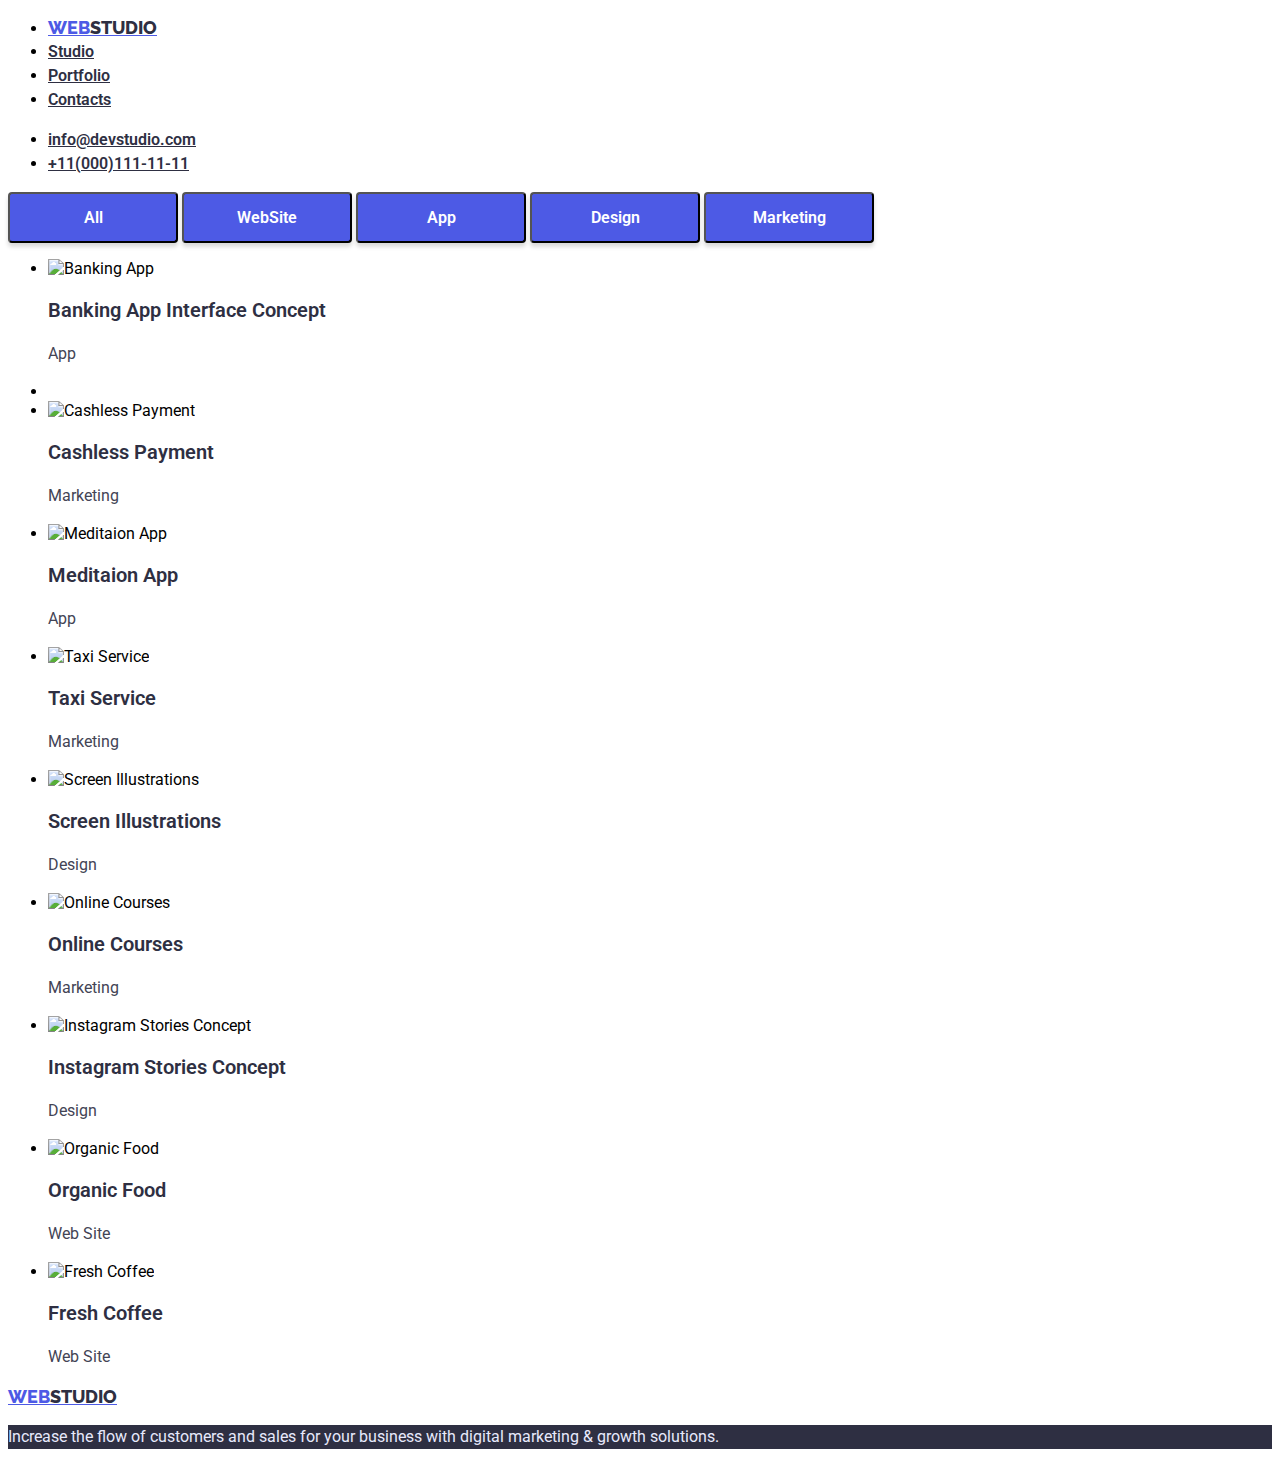
==== portfolio.html @ 72de0af4 "dz 2 update" ====
<!DOCTYPE html>
<html lang="en">
  <head>
    <meta charset="UTF-8" />
    <meta http-equiv="X-UA-Compatible" content="IE=edge" />
    <meta name="viewport" content="width=device-width, initial-scale=1.0" />
    <link rel="preconnect" href="https://fonts.googleapis.com" />
    <link rel="preconnect" href="https://fonts.gstatic.com" crossorigin />
    <link href="https://fonts.googleapis.com/css2?family=Raleway:wght@700&family=Roboto:wght@400;500;700;900&display=swap"
      rel="stylesheet" />
    <link rel="stylesheet" href="css/styles.css" />
    <title>Portfolio</title>
  </head>
  <body>
    <header>
      <nav>
        <ul>
          <li>
            <a href="" class="web">WEB<span class="studio">STUDIO</span></a>
          </li>
          <li>
            <a href="index.html" class="link-menu">Studio</a>
          </li>
          <li>
            <a href="portfolio.html" class="link-menu">Portfolio</a>
          </li>
          <li><a href="" class="link-menu">Contacts</a></li>
        </ul>
      </nav>
      <ul>
        <li>
          <a href="mail:info@devstudio.com" class="link-menu"
            >info@devstudio.com</a>
        </li>
        <li>
          <a href="tel:+11(000)111-11-11" class="link-menu"
            >+11(000)111-11-11</a>
        </li>
      </ul>
    </header>
    <main>
      <section>
        <button type="button" class="button">All</button>
        <button type="button" class="button">WebSite</button>
        <button type="button" class="button">App</button>
        <button type="button" class="button">Design</button>
        <button type="button" class="button">Marketing</button>
      </section>

      <section>
        <ul>
          <li>
            <img
              src="images/bankingapp.jpg"
              alt="Banking App"
              width="360"
              height="300" />
            <h3 class="feature">Banking App Interface Concept</h3>
            <p class="project-card">App</p>
          </li>
          <li></li>
          <li>
            <img
              src="images/cashlesspayment.jpg"
              alt="Cashless Payment"
              width="360"
              height="300" />
            <h3 class="feature">Cashless Payment</h3>
            <p class="project-card">Marketing</p>
          </li>
          <li>
            <img
              src="images/meditaionapp.jpg"
              alt="Meditaion App"
              width="360"
              height="300" />
            <h3 class="feature">Meditaion App</h3>
            <p class="project-card">App</p>
          </li>
          <li>
            <img
              src="images/taxiservice.jpg"
              alt="Taxi Service"
              width="360"
              height="300" />
            <h3 class="feature">Taxi Service</h3>
            <p class="project-card">Marketing</p>
          </li>
          <li>
            <img
              src="images/screenillustrations.jpg"
              alt="Screen Illustrations"
              width="360"
              height="300" />
            <h3 class="feature">Screen Illustrations</h3>
            <p class="project-card">Design</p>
          </li>
          <li>
            <img
              src="images/onlinecourses.jpg"
              alt="Online Courses"
              width="360"
              height="300" />
            <h3 class="feature">Online Courses</h3>
            <p class="project-card">Marketing</p>
          </li>
          <li>
            <img
              src="images/instagramStories.jpg"
              alt="Instagram Stories Concept"
              width="360"
              height="300" />
            <h3 class="feature">Instagram Stories Concept</h3>
            <p class="project-card">Design</p>
          </li>
          <li>
            <img
              src="images/organicfood.jpg"
              alt="Organic Food"
              width="360"
              height="300" />
            <h3 class="feature">Organic Food</h3>
            <p class="project-card">Web Site</p>
          </li>
          <li>
            <img
              src="images/freshcoffee.jpg"
              alt="Fresh Coffee"
              width="360"
              height="300" />
            <h3 class="feature">Fresh Coffee</h3>
            <p class="project-card">Web Site</p>
          </li>
        </ul>
      </section>
    </main>
    <footer>
      <a href="" class="web">WEB<span class="studio">STUDIO</span></a>
      <p class="footer-text">
        Increase the flow of customers and sales for your business with digital
        marketing & growth solutions.
      </p>
    </footer>
  </body>
</html>
---- css/styles.css ----
body {
  font-family: "Roboto", sans-serif;
}

.web {
  font-family: "Raleway";
  font-style: normal;
  font-weight: 800;
  font-size: 18px;
  line-height: 24px;
  color: #4d5ae5;
}

.studio {
  font-family: "Raleway";
  font-style: normal;
  font-weight: 800;
  font-size: 18px;
  line-height: 24px;
  color: #2e2f42;
}

.link-menu {
  font-family: "Roboto";
  font-style: normal;
  font-weight: 600;
  font-size: 16px;
  line-height: 24px;
  color: #2e2f42;
}

.hero {
  background: #2e2f42;
}

.solutions {
  font-family: "Roboto";
  font-style: normal;
  font-weight: 600;
  font-size: 56px;
  line-height: 60px;
  color: #ffffff;
}

.button-text {
  font-family: "Roboto";
  font-style: normal;
  font-weight: 600;
  font-size: 16px;
  line-height: 19px;
  color: #ffffff;
}

.button {
  width: 170px;
  height: 51px;
  background: #4d5ae5;
  box-shadow: 0px 4px 4px rgba(0, 0, 0, 0.15);
  border-radius: 4px;
  cursor: pointer;
  font-family: "Roboto";
  font-style: normal;
  font-weight: 600;
  font-size: 16px;
  line-height: 19px;
  color: #ffffff;
}

button:hover {
  background: #404bbf;
}

a:hover {
  color: #4d5ae5;
}

a:focus {
  color: #4d5ae5;
}
.background-team {
  background: #f4f4fd;
}

.feature {
  font-family: "Roboto";
  font-style: normal;
  font-weight: 600;
  font-size: 20px;
  line-height: 24px;
  color: #2e2f42;
}

.feature-text {
  font-family: "Roboto";
  font-style: normal;
  font-weight: 400;
  font-size: 16px;
  line-height: 24px;
  color: #434455;
}

.title {
  font-family: "Roboto";
  font-style: normal;
  font-weight: 600;
  font-size: 36px;
  line-height: 40px;
  color: #2e2f42;
}

.team {
  font-family: "Roboto";
  font-style: normal;
  font-weight: 400;
  font-size: 16px;
  line-height: 24px;
  color: #434455;
}

.project-card {
  font-family: "Roboto";
  font-style: normal;
  font-weight: 400;
  font-size: 16px;
  line-height: 24px;
  color: #434455;
}

.footer-text {
  font-family: "Roboto";
  font-style: normal;
  font-weight: 400;
  font-size: 16px;
  line-height: 24px;
  color: #e7e9fc;
  background: #2e2f42;
}
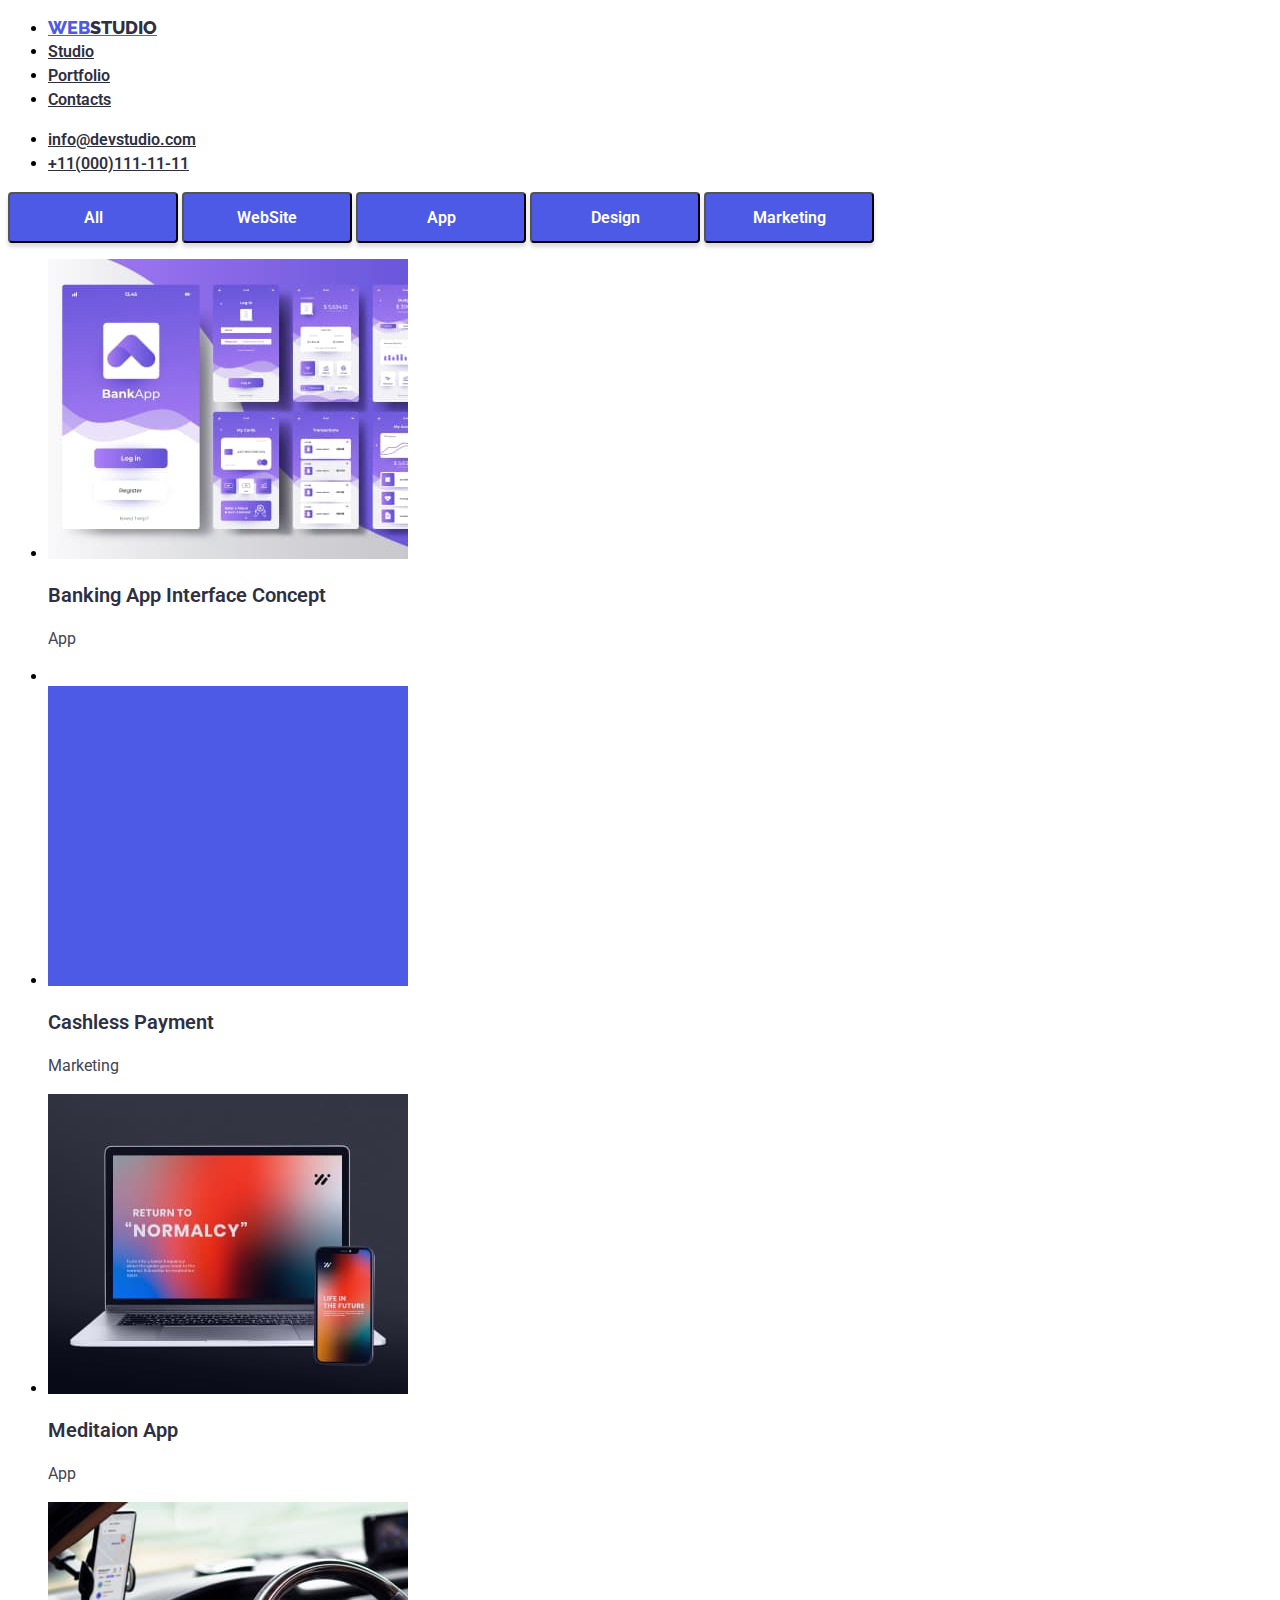
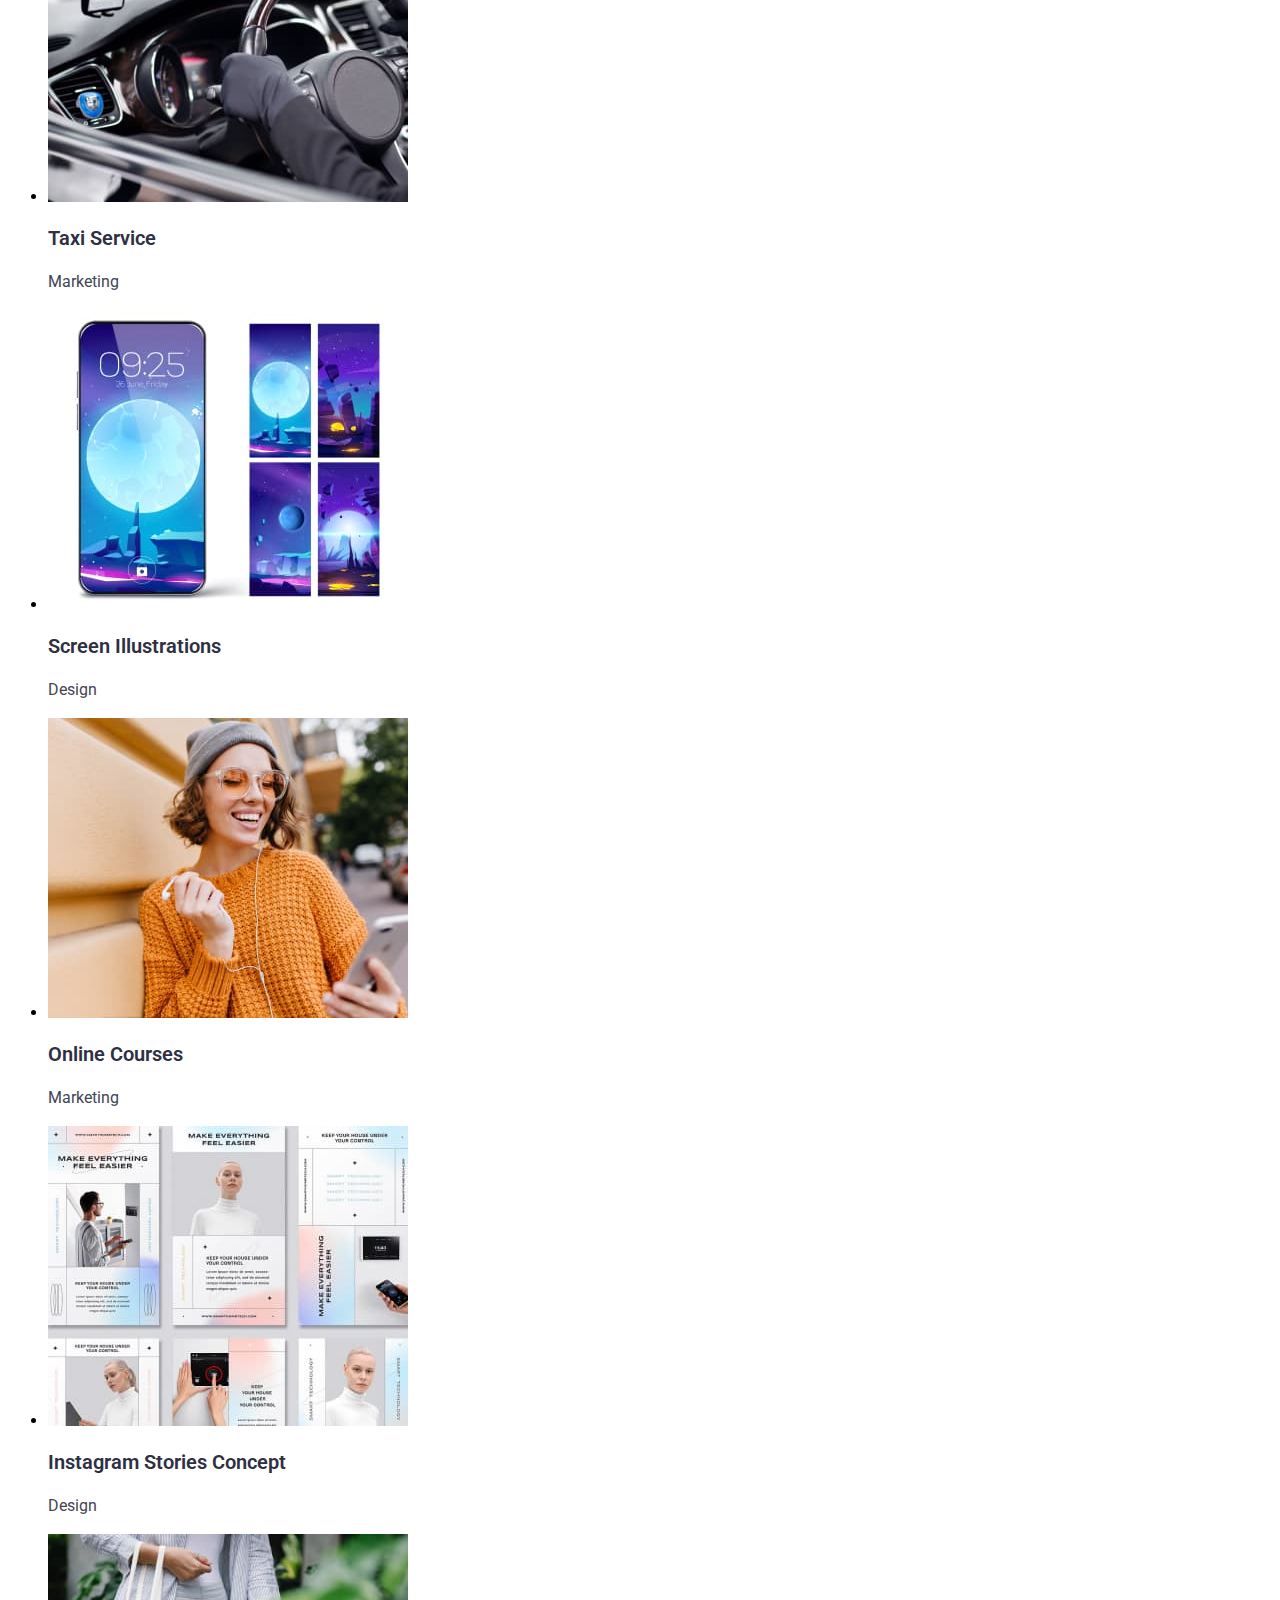
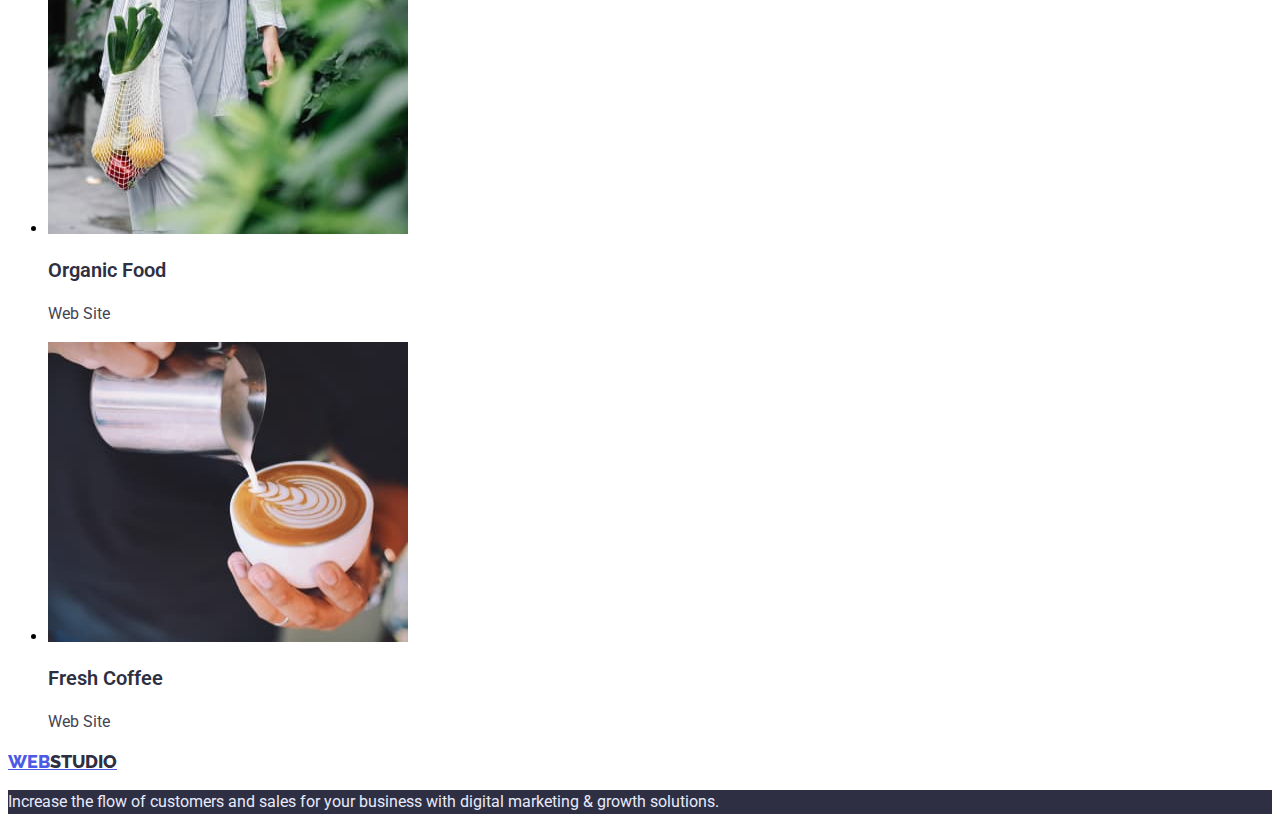
==== commit 35a2abff: "update html files" ====
--- a/portfolio.html
+++ b/portfolio.html
@@ -19,10 +19,10 @@
             <a href="" class="web">WEB<span class="studio">STUDIO</span></a>
           </li>
           <li>
-            <a href="index.html" class="link-menu">Studio</a>
+            <a href="./goit-markup-hw-02/index.html" class="link-menu">Studio</a>
           </li>
           <li>
-            <a href="portfolio.html" class="link-menu">Portfolio</a>
+            <a href="./goit-markup-hw-02/portfolio.html" class="link-menu">Portfolio</a>
           </li>
           <li><a href="" class="link-menu">Contacts</a></li>
         </ul>
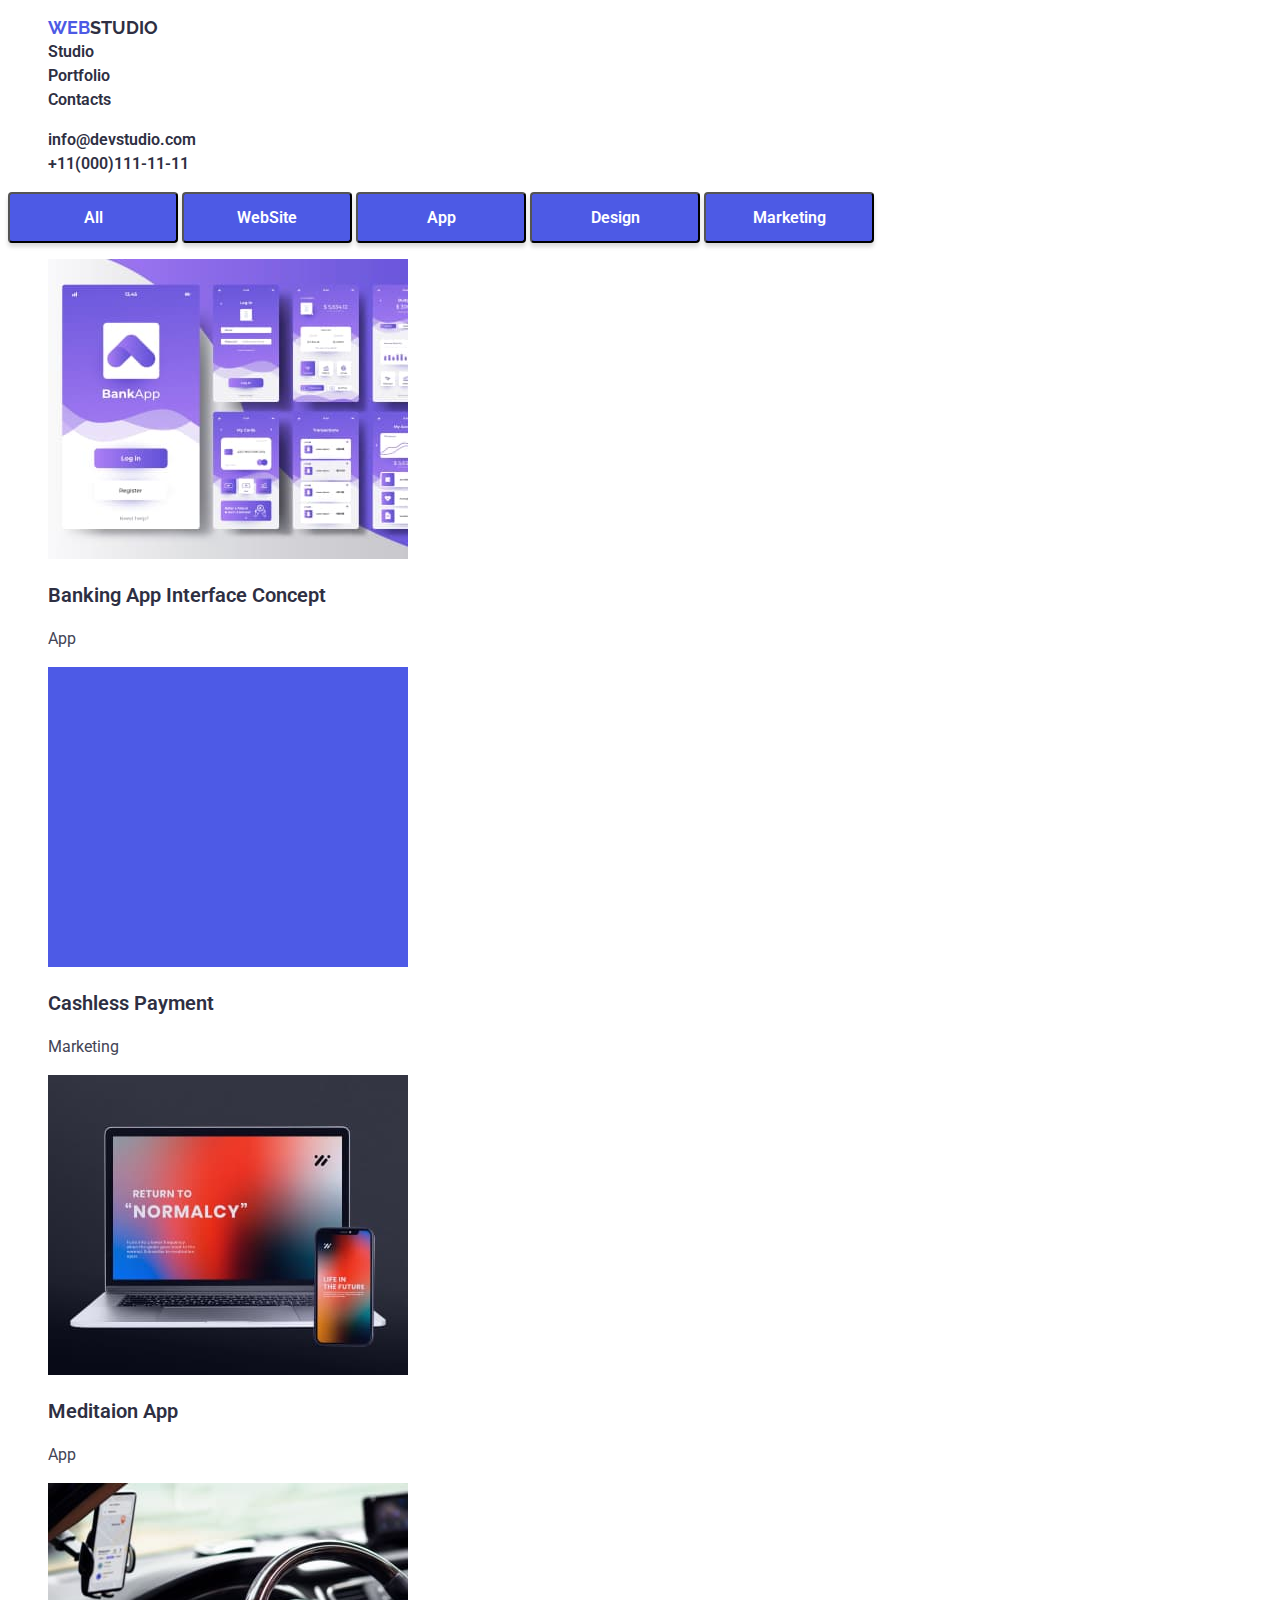
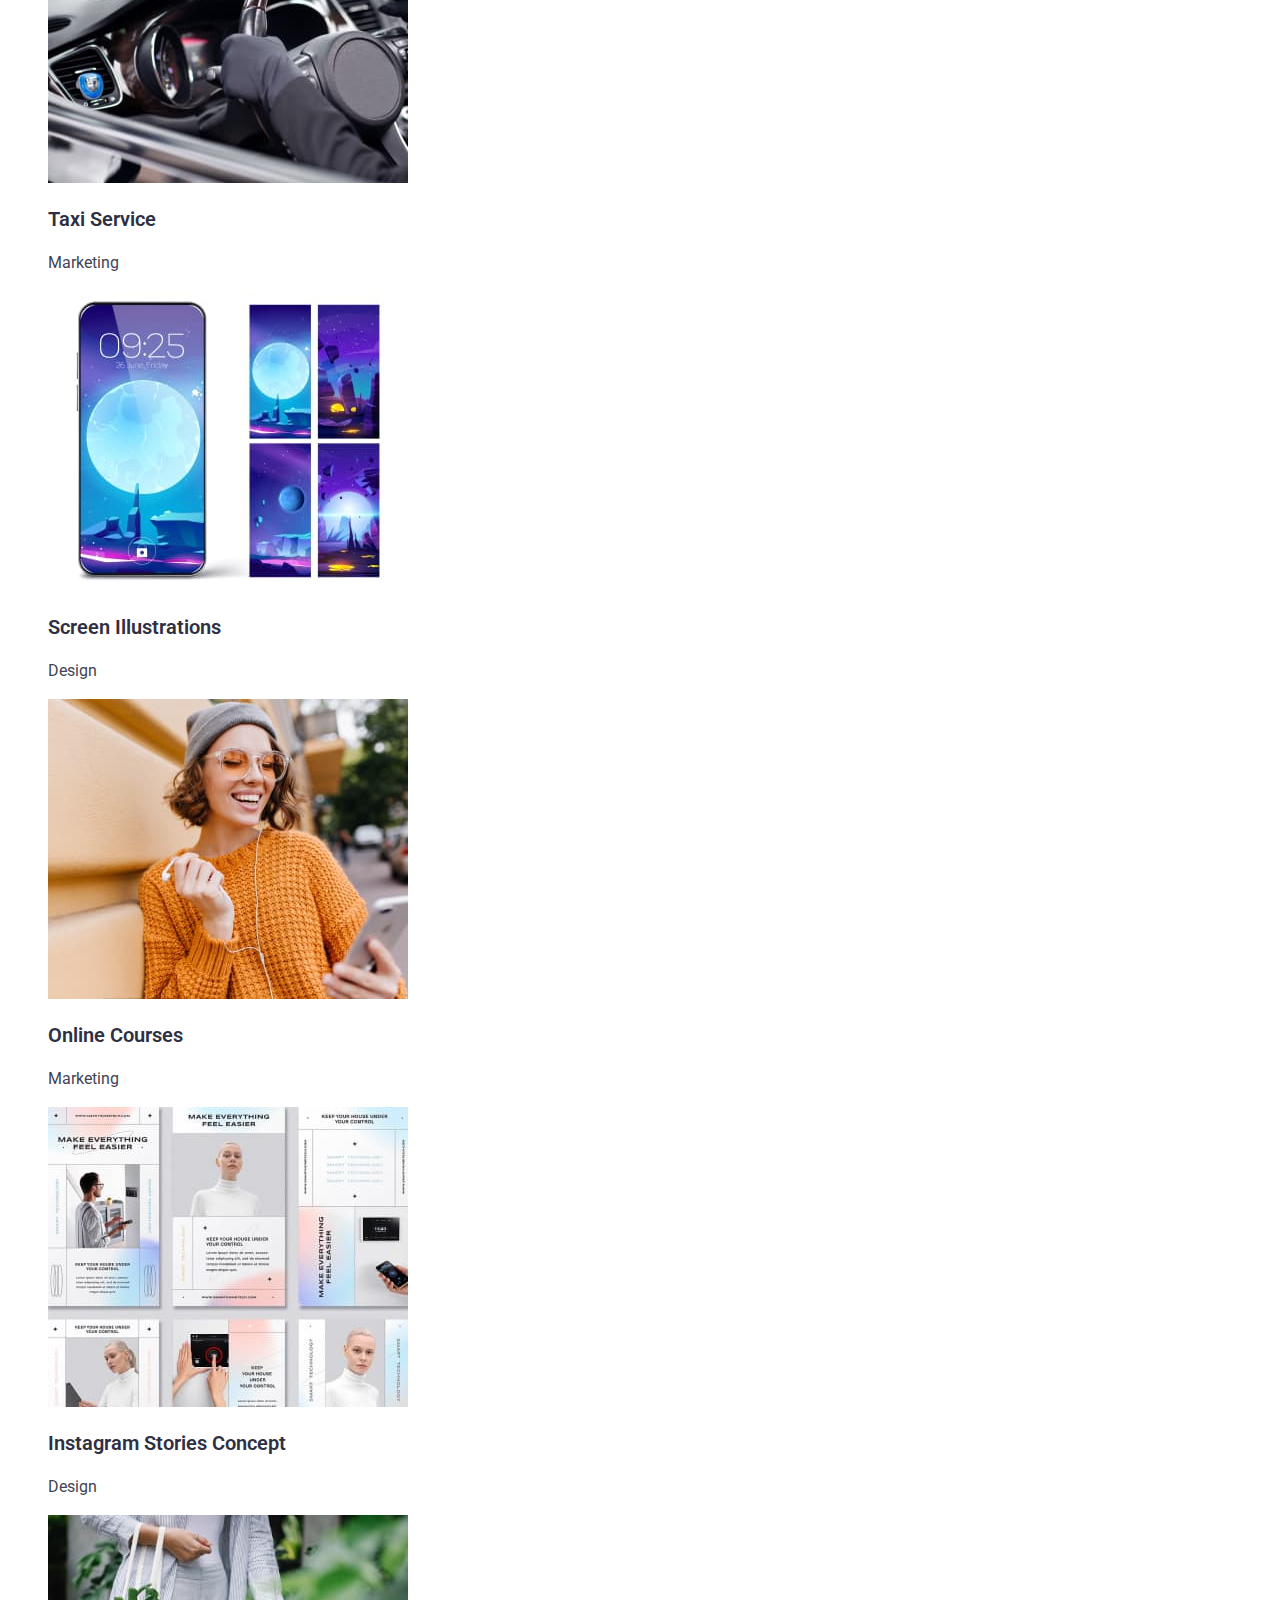
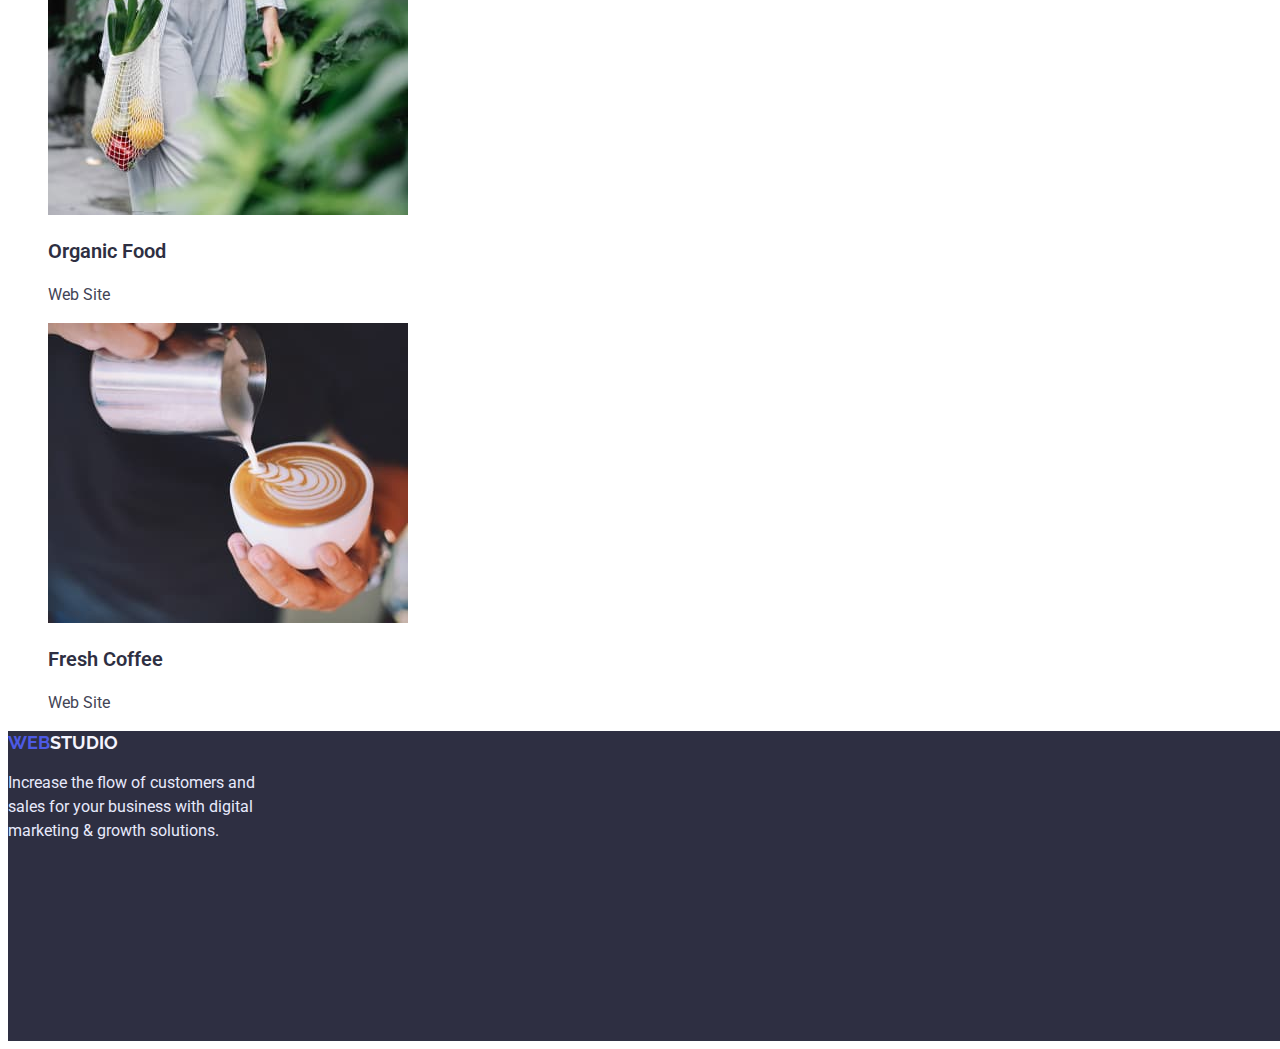
==== commit 21a2f044: "update dz2" ====
--- a/portfolio.html
+++ b/portfolio.html
@@ -19,10 +19,10 @@
             <a href="" class="web">WEB<span class="studio">STUDIO</span></a>
           </li>
           <li>
-            <a href="./goit-markup-hw-02/index.html" class="link-menu">Studio</a>
+            <a href="./index.html" class="link-menu">Studio</a>
           </li>
           <li>
-            <a href="./goit-markup-hw-02/portfolio.html" class="link-menu">Portfolio</a>
+            <a href="./portfolio.html" class="link-menu">Portfolio</a>
           </li>
           <li><a href="" class="link-menu">Contacts</a></li>
         </ul>
@@ -135,7 +135,7 @@
       </section>
     </main>
     <footer>
-      <a href="" class="web">WEB<span class="studio">STUDIO</span></a>
+      <a href="" class="web">WEB<span class="footer-studio">STUDIO</span></a>
       <p class="footer-text">
         Increase the flow of customers and sales for your business with digital
         marketing & growth solutions.
--- a/css/styles.css
+++ b/css/styles.css
@@ -5,7 +5,7 @@
 .web {
   font-family: "Raleway";
   font-style: normal;
-  font-weight: 800;
+  font-weight: 700;
   font-size: 18px;
   line-height: 24px;
   color: #4d5ae5;
@@ -14,7 +14,7 @@
 .studio {
   font-family: "Raleway";
   font-style: normal;
-  font-weight: 800;
+  font-weight: 700;
   font-size: 18px;
   line-height: 24px;
   color: #2e2f42;
@@ -78,7 +78,7 @@
   color: #4d5ae5;
 }
 .background-team {
-  background: #f4f4fd;
+   background: #f4f4fd;
 }
 
 .feature {
@@ -126,12 +126,36 @@
   color: #434455;
 }
 
+ul {
+  list-style-type: none;
+}
+
+a {
+  text-decoration: none;
+}
+
+footer {
+  background: #2e2f42;
+  width: 1440px;
+  height: 310px;
+}
+
+.footer-studio {
+  font-family: "Raleway";
+  font-style: normal;
+  font-weight: 700;
+  font-size: 18px;
+  line-height: 21px;
+  color: #f4f4fd;
+}
+
 .footer-text {
+  width: 264px;
+  height: 72px;
   font-family: "Roboto";
   font-style: normal;
   font-weight: 400;
   font-size: 16px;
   line-height: 24px;
   color: #e7e9fc;
-  background: #2e2f42;
 }
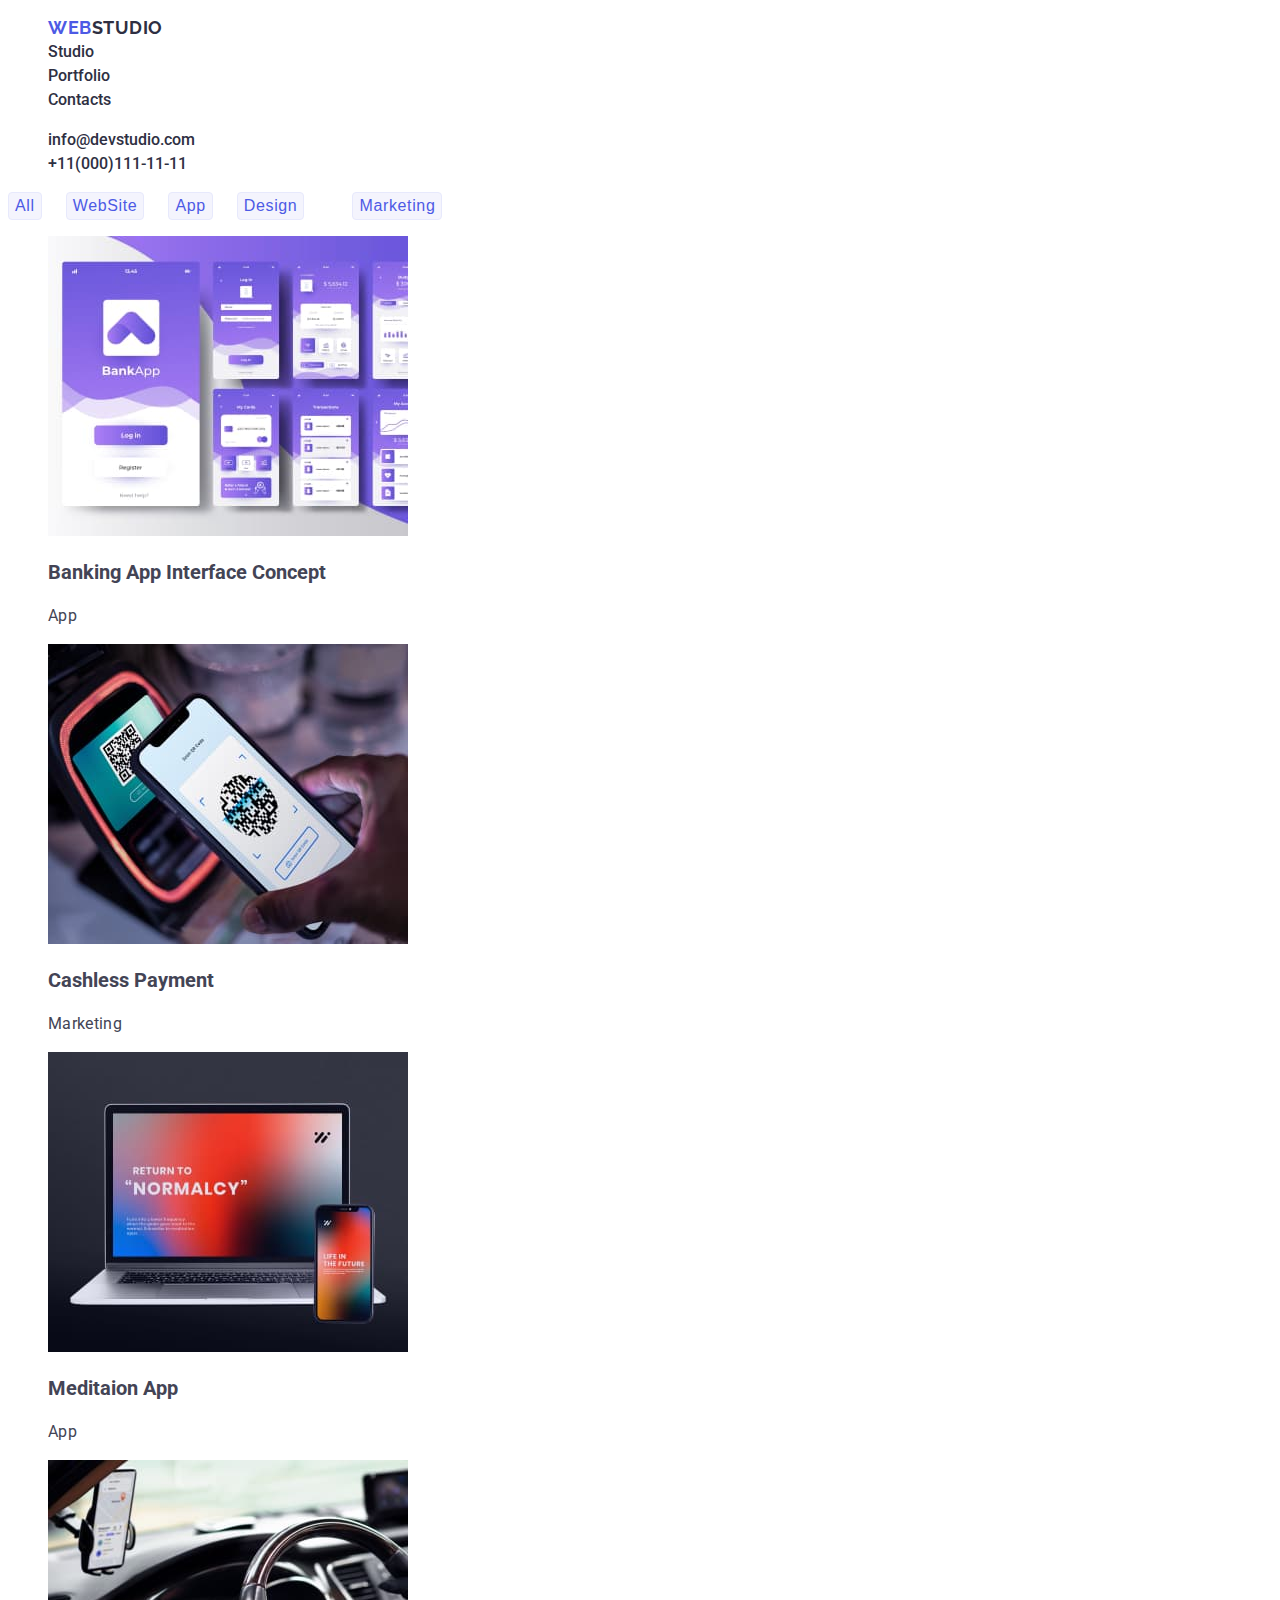
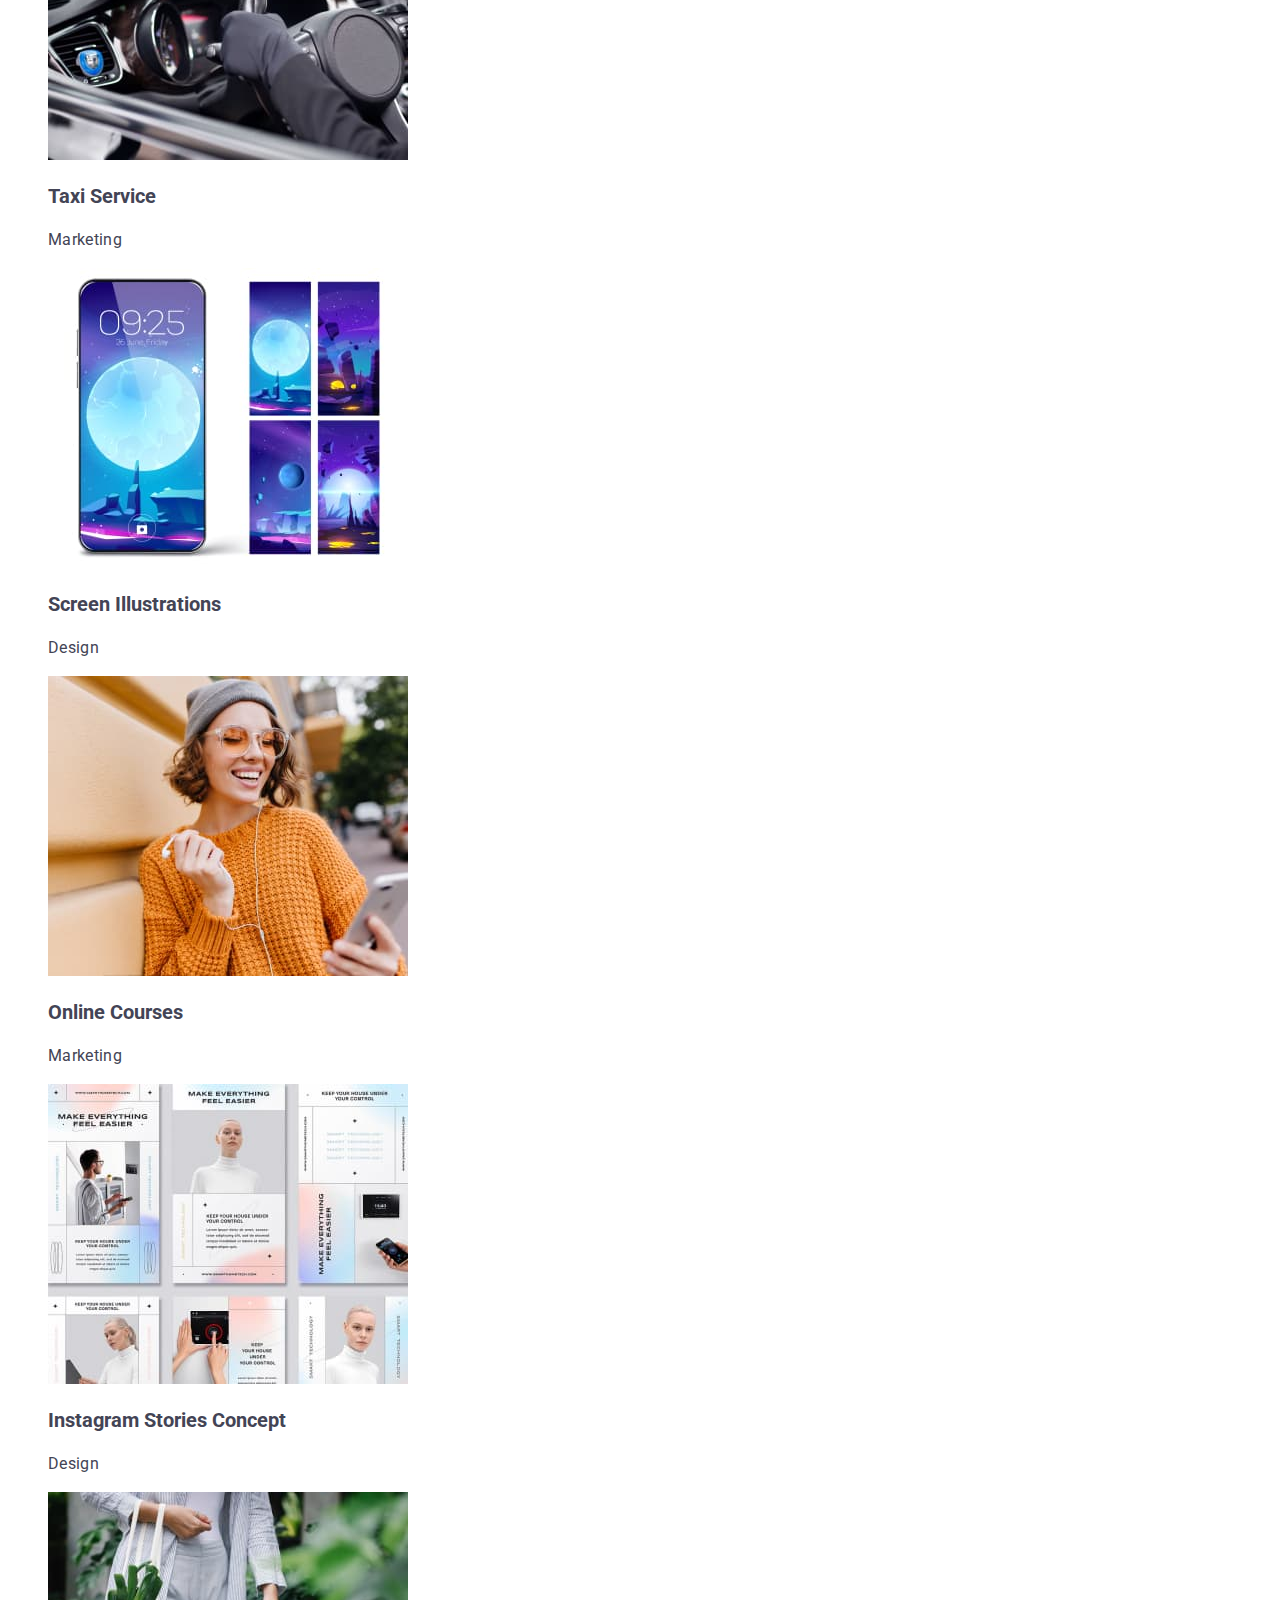
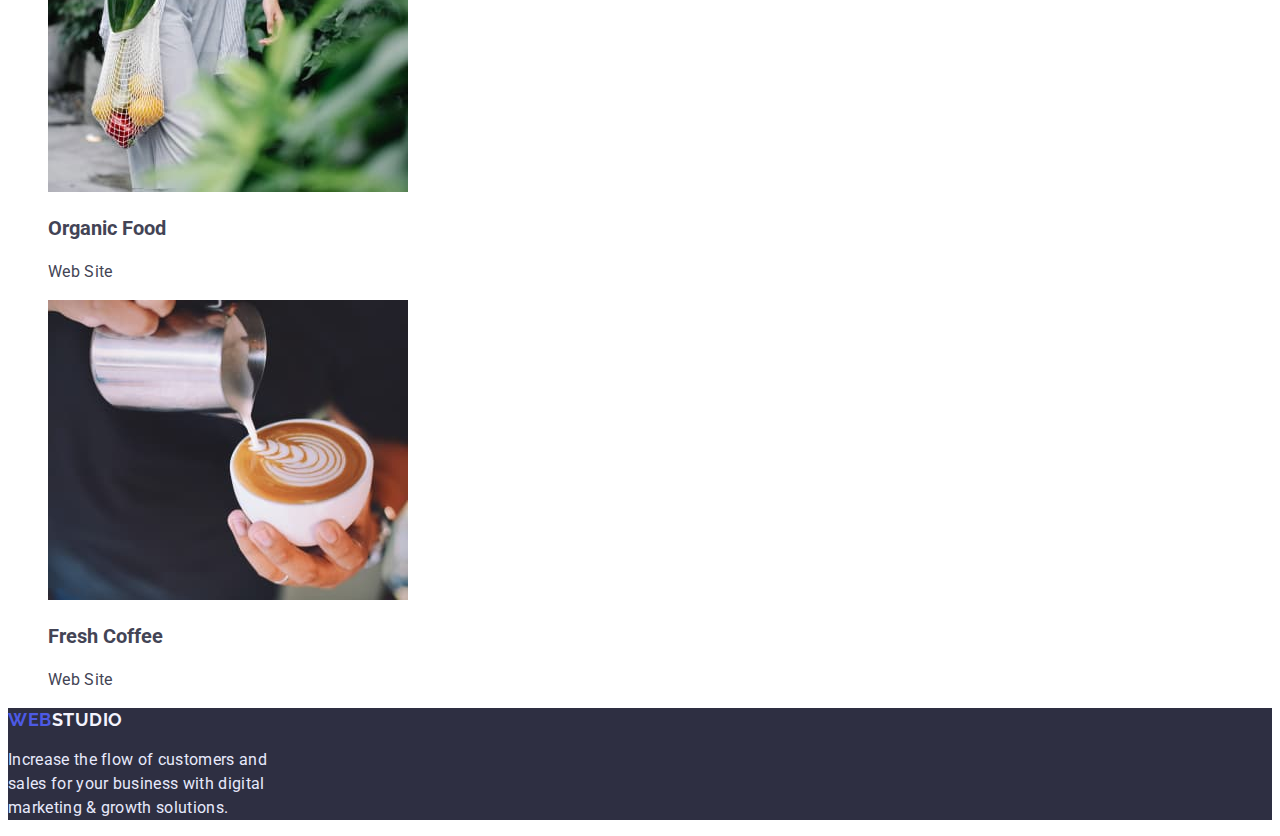
==== commit 2aed71f5: "update dz2" ====
--- a/portfolio.html
+++ b/portfolio.html
@@ -40,14 +40,13 @@
     </header>
     <main>
       <section>
-        <button type="button" class="button">All</button>
-        <button type="button" class="button">WebSite</button>
-        <button type="button" class="button">App</button>
-        <button type="button" class="button">Design</button>
-        <button type="button" class="button">Marketing</button>
-      </section>
-
-      <section>
+        <ul class="menu">
+        <li><button type="button" class="btn btn-text">All</button></li>
+        <li><button type="button" class="btn btn-text">WebSite</button></li>
+        <li><button type="button" class="btn btn-text">App</button></li>
+        <li><button type="button" class="btn btn-text">Design</button></li>
+        <li></li> <button type="button" class="btn btn-text">Marketing</button></li>
+      </ul>
         <ul>
           <li>
             <img
--- a/css/styles.css
+++ b/css/styles.css
@@ -1,129 +1,161 @@
+:root {
+  --body-bg-color:#ffffff;
+  --body-text-color: #434455;
+  --primary-brand : #4D5AE5;
+  --logo-studio-footer: #F4F4FD;
+  --text-color: #2E2F42;
+  --team-bg-color: #f4f4fd;
+  --footer-text-color: #E7E9FC;
+  --shadow: rgba(0,0,0,0.08);
+  --box-shadow: rgba(0,0,0,0.15);
+  --btn-hover: rgba(0,0,0,0.12);
+  --btn-hover-color: rgba(0,0,0,0.1); 
+  }
+
 body {
   font-family: "Roboto", sans-serif;
+  background-color: #ffffff;
+  color: var(--body-text-color);
 }
 
 .web {
-  font-family: "Raleway";
-  font-style: normal;
+  font-family: "Raleway", sans-serif;
   font-weight: 700;
   font-size: 18px;
-  line-height: 24px;
-  color: #4d5ae5;
+  line-height: 1.33;
+  color: var(--primary-brand);
+  letter-spacing: 0.03em;
 }
 
 .studio {
-  font-family: "Raleway";
-  font-style: normal;
+  font-family: "Raleway", sans-serif;
   font-weight: 700;
   font-size: 18px;
-  line-height: 24px;
-  color: #2e2f42;
+  line-height: 1.33px;
+  color: var(--text-color);
+  letter-spacing: 0.03em;
+}
+
+.menu {
+  display: flex;
+  flex-direction: row;
+  align-items: flex-start;
+  padding: 0px;
+  gap: 24px;
 }
 
 .link-menu {
-  font-family: "Roboto";
-  font-style: normal;
-  font-weight: 600;
+  font-weight: 500;
   font-size: 16px;
-  line-height: 24px;
-  color: #2e2f42;
+  line-height: 1.5;
+  color: var(--text-color);
 }
 
 .hero {
-  background: #2e2f42;
+  background: var(--text-color);
 }
 
 .solutions {
-  font-family: "Roboto";
-  font-style: normal;
-  font-weight: 600;
+   font-weight: 700;
   font-size: 56px;
   line-height: 60px;
-  color: #ffffff;
+  color: var(--body-bg-color);
 }
 
 .button-text {
   font-family: "Roboto";
-  font-style: normal;
   font-weight: 600;
   font-size: 16px;
-  line-height: 19px;
-  color: #ffffff;
+  line-height: 1.19;
+  color: var(--body-bg-color);
 }
 
 .button {
-  width: 170px;
-  height: 51px;
-  background: #4d5ae5;
-  box-shadow: 0px 4px 4px rgba(0, 0, 0, 0.15);
+   background: var(--primary-brand);
+  box-shadow: 0px 4px 4px var(--box-shadow);
   border-radius: 4px;
   cursor: pointer;
-  font-family: "Roboto";
-  font-style: normal;
-  font-weight: 600;
+  font-family: inherit;
+  font-weight: 700;
   font-size: 16px;
-  line-height: 19px;
-  color: #ffffff;
+  line-height: 1.19;
+  color: var(--body-bg-color);
+  letter-spacing: 0.04em;
+}
+
+.btn {
+    background: var(--logo-studio-footer);
+  border: 1px solid var(--footer-text-color);
+  border-radius: 4px;
+}
+
+.btn-text {
+  font-size: 16px;
+  line-height: 1.5;
+  color: var(--primary-brand);
+  letter-spacing: 0.04em;
+}
+
+.btn:hover{
+background: var(--primary-brand);
+box-shadow: 0px 3px 1px var(--btn-hover-color), 0px 2px 1px var(--shadow), 0px 2px 2px var(--btn-hover);
+border-radius: 4px;
+font-size: 16px;
+line-height: 1.5;
+color: var(--body-bg-color);
 }
 
 button:hover {
-  background: #404bbf;
+  background: var(--primary-brand);
 }
 
 a:hover {
-  color: #4d5ae5;
+  color: var(--body-text-color);
 }
 
 a:focus {
-  color: #4d5ae5;
+  color: var(--primary-brand);
 }
+
 .background-team {
-   background: #f4f4fd;
+  background: var(--logo-studio-footer);
 }
 
 .feature {
-  font-family: "Roboto";
-  font-style: normal;
-  font-weight: 600;
+  font-weight: 700;
   font-size: 20px;
-  line-height: 24px;
-  color: #2e2f42;
+  line-height: 1.2;
+  color: var(--text-color)
+  letter-spacing: 0.02em;
 }
 
 .feature-text {
-  font-family: "Roboto";
-  font-style: normal;
-  font-weight: 400;
-  font-size: 16px;
-  line-height: 24px;
-  color: #434455;
+   font-size: 16px;
+  line-height: 1.5;
+  color: var(--body-text-color);
+  letter-spacing: 0.02em;
 }
 
 .title {
-  font-family: "Roboto";
-  font-style: normal;
-  font-weight: 600;
-  font-size: 36px;
-  line-height: 40px;
-  color: #2e2f42;
+   font-size: 36px;
+  line-height: 1.11;
+  color: var(--text-color);
+  letter-spacing: 0.02em;
 }
 
 .team {
   font-family: "Roboto";
-  font-style: normal;
   font-weight: 400;
   font-size: 16px;
-  line-height: 24px;
-  color: #434455;
+  line-height: 1.5;
+  color: var(--body-text-color);
 }
 
 .project-card {
-  font-family: "Roboto";
-  font-style: normal;
-  font-weight: 400;
   font-size: 16px;
-  line-height: 24px;
-  color: #434455;
+  line-height: 1.5;
+  color: var(--body-text-color);
+  letter-spacing: 0.02em;
 }
 
 ul {
@@ -135,27 +167,22 @@
 }
 
 footer {
-  background: #2e2f42;
-  width: 1440px;
-  height: 310px;
+  background: var(--text-color);
 }
 
 .footer-studio {
   font-family: "Raleway";
-  font-style: normal;
   font-weight: 700;
   font-size: 18px;
-  line-height: 21px;
-  color: #f4f4fd;
+  line-height: 1.16;
+  color: var(--logo-studio-footer);
+  letter-spacing: 0.03em;
 }
 
 .footer-text {
   width: 264px;
-  height: 72px;
-  font-family: "Roboto";
-  font-style: normal;
-  font-weight: 400;
   font-size: 16px;
-  line-height: 24px;
-  color: #e7e9fc;
+  line-height: 1.5;
+  color: var(--footer-text-color);
+  letter-spacing: 0.02em;
 }
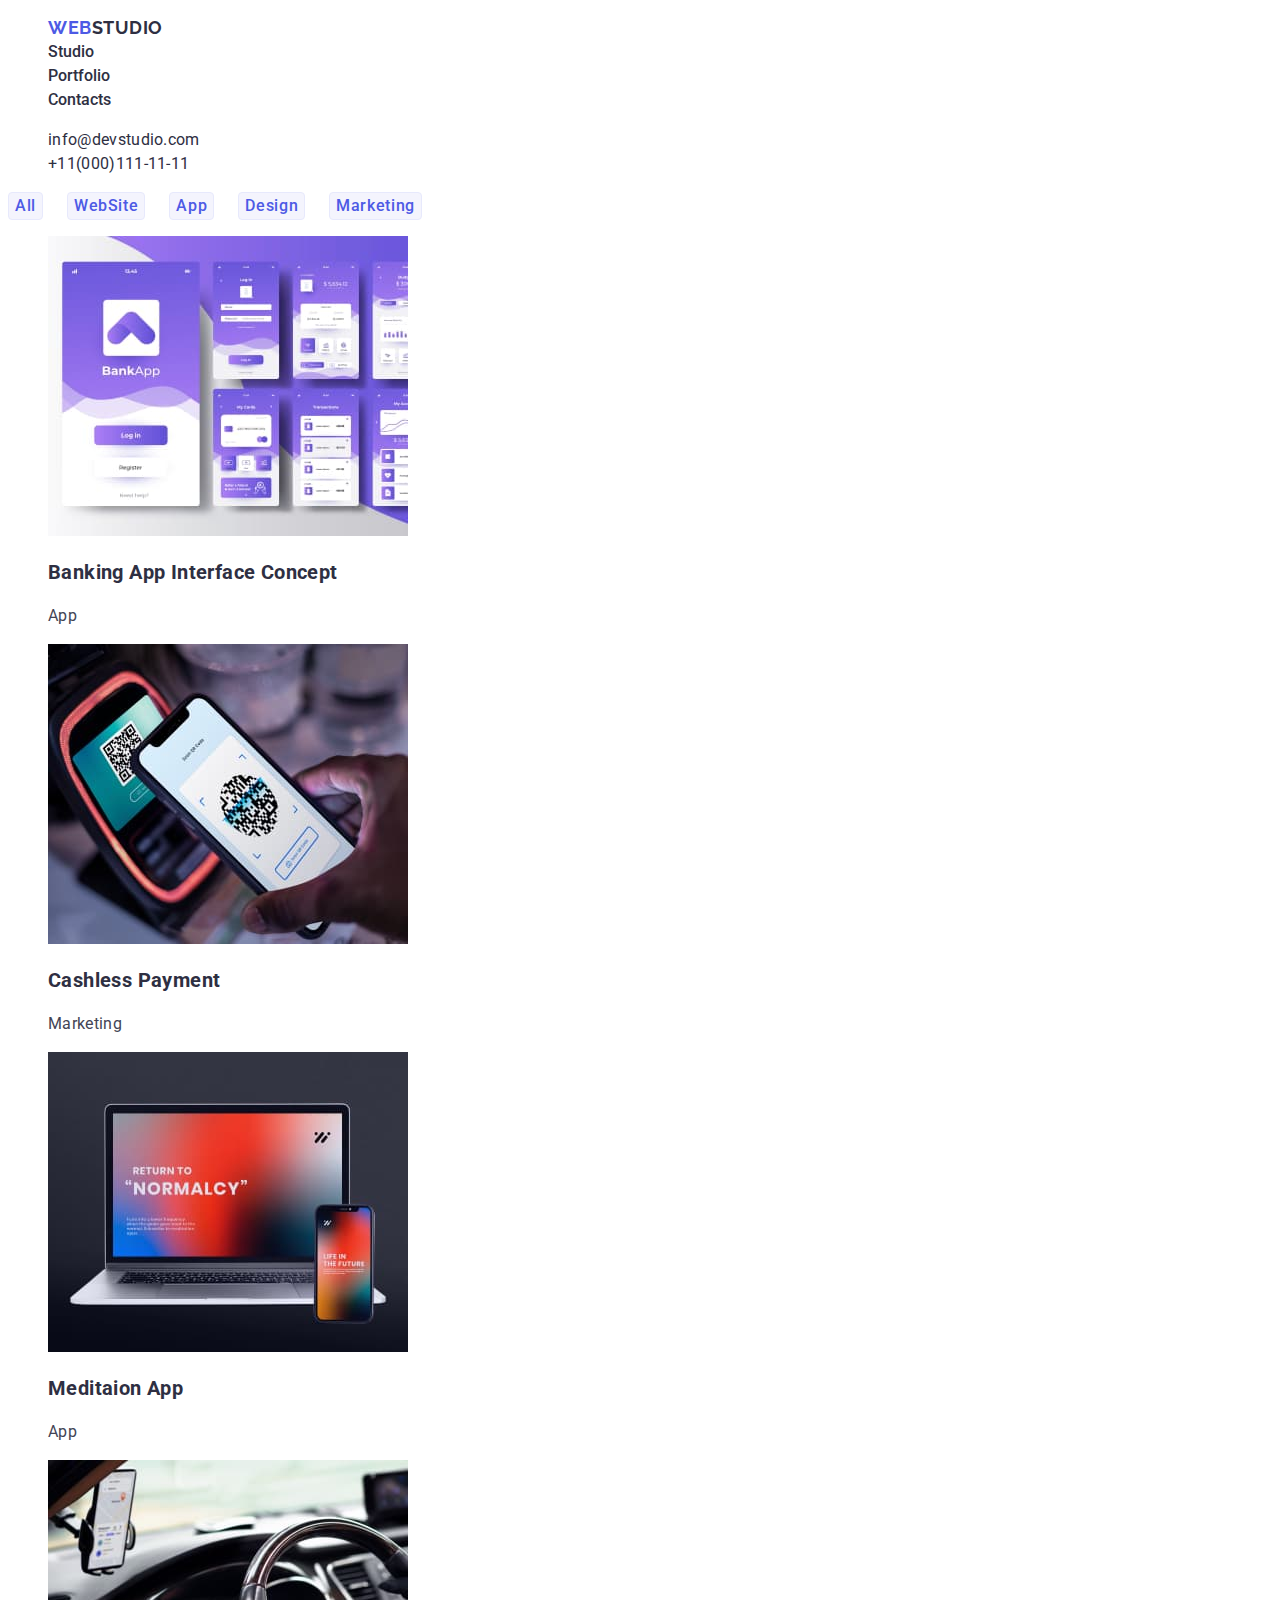
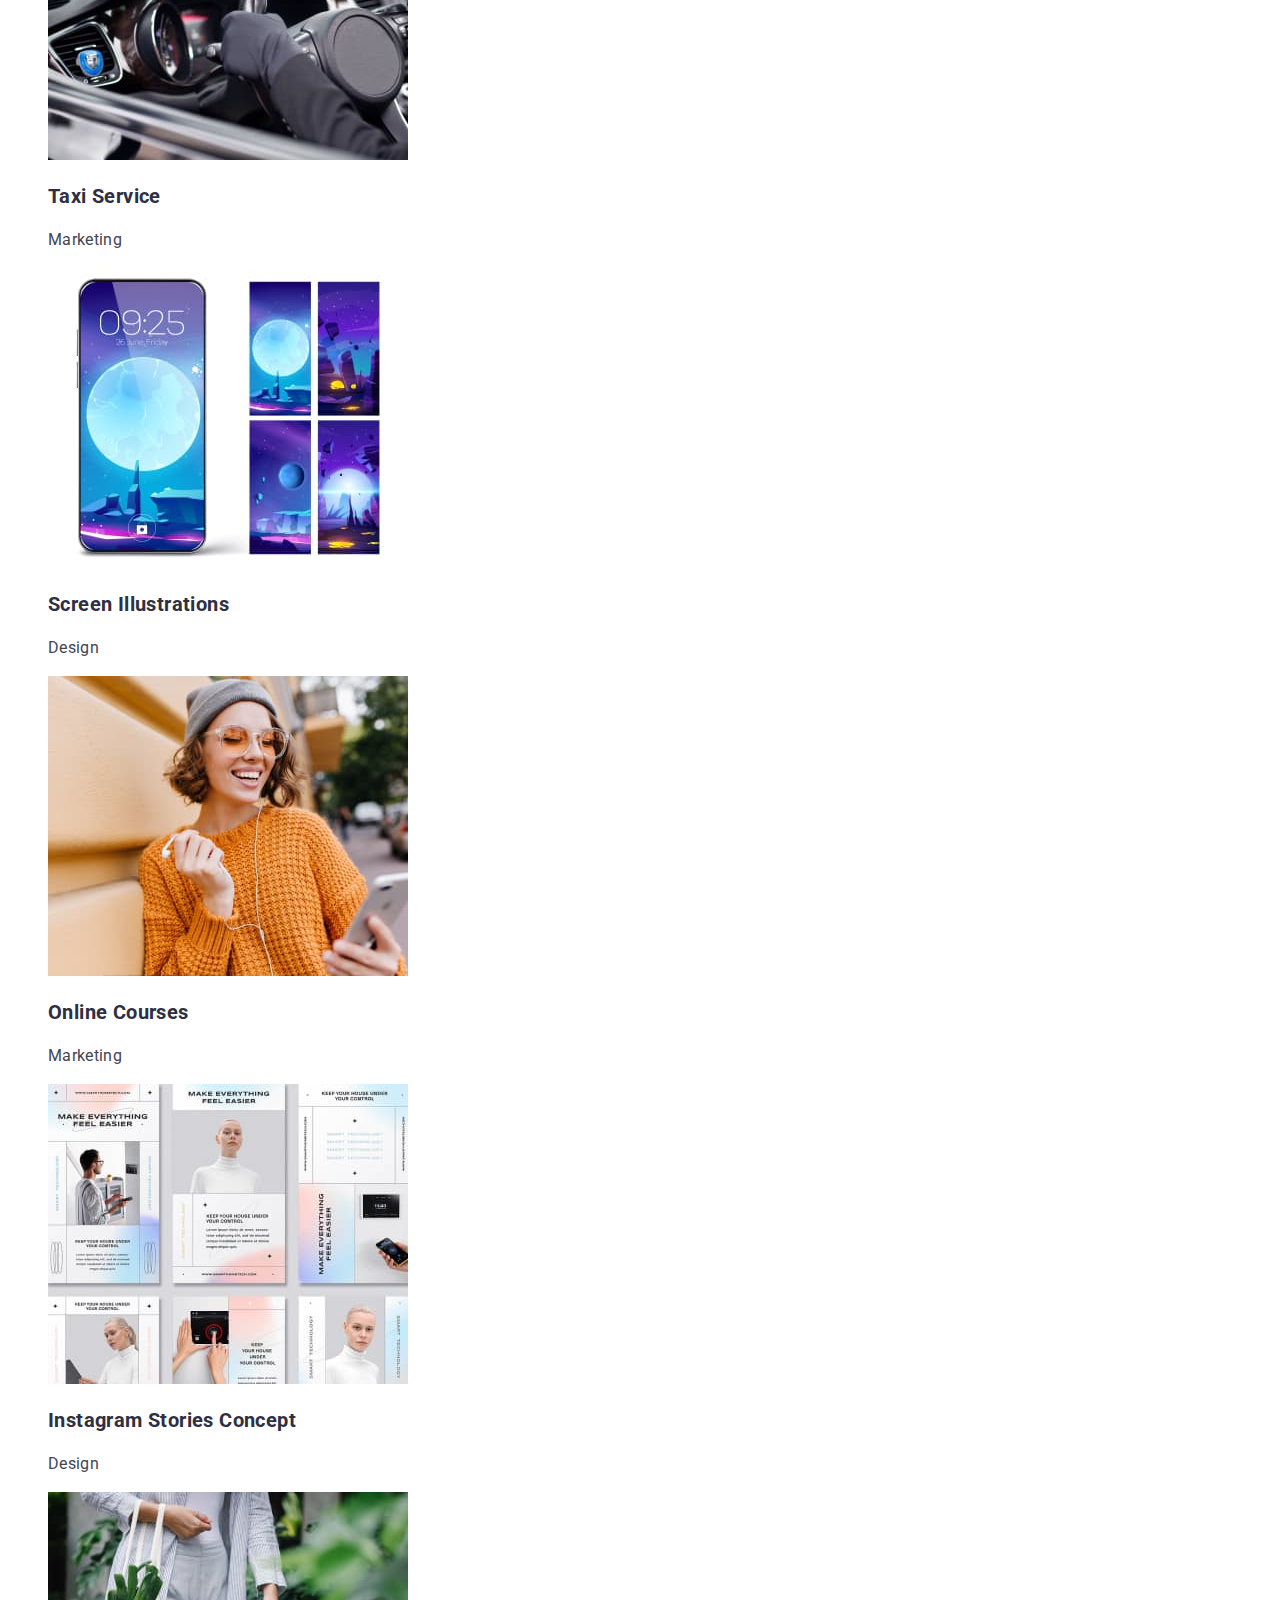
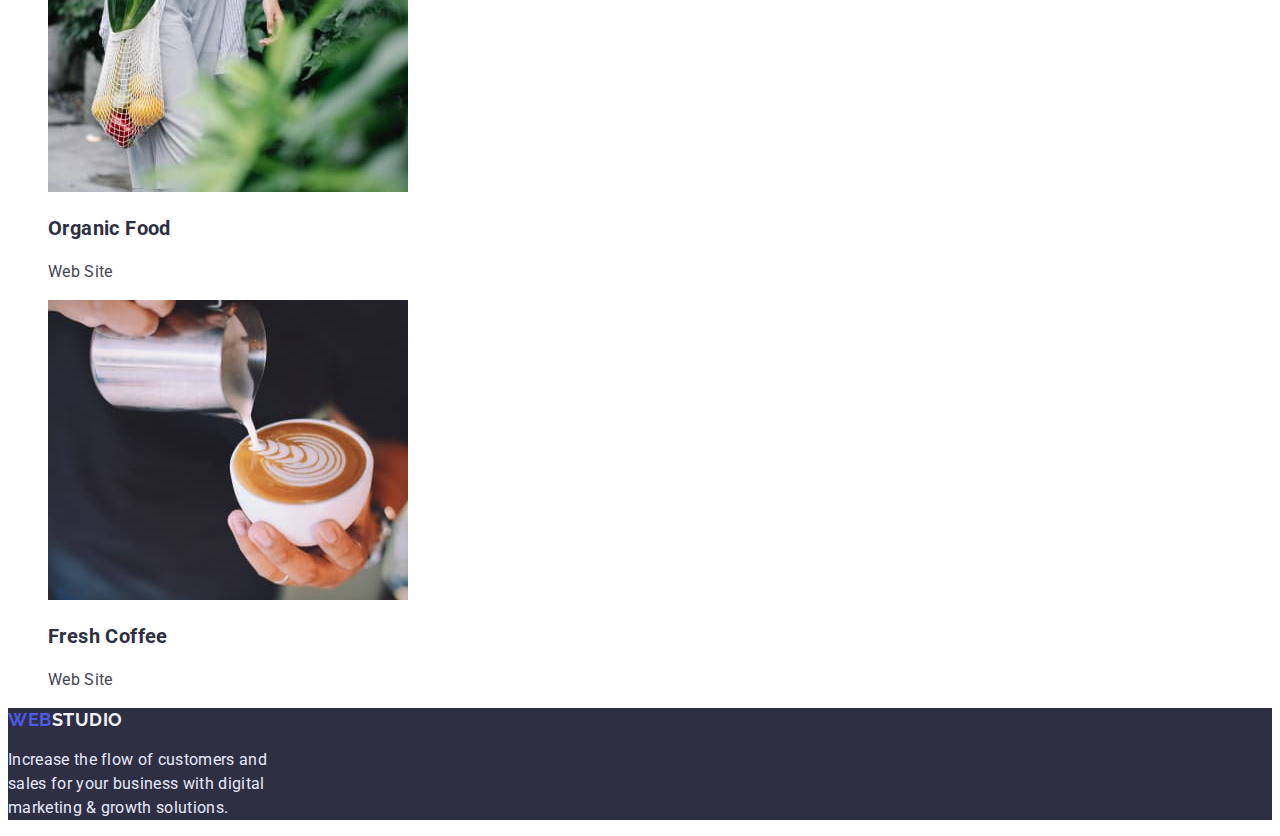
==== commit efbddae8: "update dz 2" ====
--- a/portfolio.html
+++ b/portfolio.html
@@ -29,11 +29,11 @@
       </nav>
       <ul>
         <li>
-          <a href="mail:info@devstudio.com" class="link-menu"
+          <a href="mail:info@devstudio.com" class="link-mail"
             >info@devstudio.com</a>
         </li>
         <li>
-          <a href="tel:+11(000)111-11-11" class="link-menu"
+          <a href="tel:+11(000)111-11-11" class="link-tel"
             >+11(000)111-11-11</a>
         </li>
       </ul>
@@ -45,7 +45,7 @@
         <li><button type="button" class="btn btn-text">WebSite</button></li>
         <li><button type="button" class="btn btn-text">App</button></li>
         <li><button type="button" class="btn btn-text">Design</button></li>
-        <li></li> <button type="button" class="btn btn-text">Marketing</button></li>
+        <li><button type="button" class="btn btn-text">Marketing</button></li>
       </ul>
         <ul>
           <li>
--- a/css/styles.css
+++ b/css/styles.css
@@ -1,16 +1,16 @@
 :root {
-  --body-bg-color:#ffffff;
+  --body-bg-color: #ffffff;
   --body-text-color: #434455;
-  --primary-brand : #4D5AE5;
-  --logo-studio-footer: #F4F4FD;
-  --text-color: #2E2F42;
+  --primary-brand: #4d5ae5;
+  --logo-studio-footer: #f4f4fd;
+  --text-color: #2e2f42;
   --team-bg-color: #f4f4fd;
-  --footer-text-color: #E7E9FC;
-  --shadow: rgba(0,0,0,0.08);
-  --box-shadow: rgba(0,0,0,0.15);
-  --btn-hover: rgba(0,0,0,0.12);
-  --btn-hover-color: rgba(0,0,0,0.1); 
-  }
+  --footer-text-color: #e7e9fc;
+  --shadow: rgba(0, 0, 0, 0.08);
+  --box-shadow: rgba(0, 0, 0, 0.15);
+  --btn-hover: rgba(0, 0, 0, 0.12);
+  --btn-hover-color: rgba(0, 0, 0, 0.1);
+}
 
 body {
   font-family: "Roboto", sans-serif;
@@ -31,7 +31,7 @@
   font-family: "Raleway", sans-serif;
   font-weight: 700;
   font-size: 18px;
-  line-height: 1.33px;
+  line-height: 1.33;
   color: var(--text-color);
   letter-spacing: 0.03em;
 }
@@ -51,27 +51,44 @@
   color: var(--text-color);
 }
 
+.link-tel,
+.link-mail {
+  font-weight: 400;
+  font-size: 16px;
+  line-height: 1.5;
+  color: var(--text-color);
+  letter-spacing: 0.02em;
+}
+
+.link-mail:hover {
+  color: var(--primary-brand);
+}
+
+.link-tel:hover {
+  color: var(--primary-brand);
+}
+
 .hero {
   background: var(--text-color);
 }
 
 .solutions {
-   font-weight: 700;
+  font-weight: 700;
   font-size: 56px;
-  line-height: 60px;
+  line-height: 1.2;
   color: var(--body-bg-color);
 }
 
 .button-text {
   font-family: "Roboto";
-  font-weight: 600;
+  font-weight: 500;
   font-size: 16px;
   line-height: 1.19;
   color: var(--body-bg-color);
 }
 
 .button {
-   background: var(--primary-brand);
+  background: var(--primary-brand);
   box-shadow: 0px 4px 4px var(--box-shadow);
   border-radius: 4px;
   cursor: pointer;
@@ -84,25 +101,28 @@
 }
 
 .btn {
-    background: var(--logo-studio-footer);
+  background: var(--logo-studio-footer);
   border: 1px solid var(--footer-text-color);
   border-radius: 4px;
 }
 
 .btn-text {
+  font-family: 'Roboto';
+  font-weight: 500;
   font-size: 16px;
   line-height: 1.5;
   color: var(--primary-brand);
   letter-spacing: 0.04em;
 }
 
-.btn:hover{
-background: var(--primary-brand);
-box-shadow: 0px 3px 1px var(--btn-hover-color), 0px 2px 1px var(--shadow), 0px 2px 2px var(--btn-hover);
-border-radius: 4px;
-font-size: 16px;
-line-height: 1.5;
-color: var(--body-bg-color);
+.btn:hover {
+  background: var(--primary-brand);
+  box-shadow: 0px 3px 1px var(--btn-hover-color), 0px 2px 1px var(--shadow),
+    0px 2px 2px var(--btn-hover);
+  border-radius: 4px;
+  font-size: 16px;
+  line-height: 1.5;
+  color: var(--body-bg-color);
 }
 
 button:hover {
@@ -125,19 +145,19 @@
   font-weight: 700;
   font-size: 20px;
   line-height: 1.2;
-  color: var(--text-color)
+  color: var(--text-color);
   letter-spacing: 0.02em;
 }
 
 .feature-text {
-   font-size: 16px;
+  font-size: 16px;
   line-height: 1.5;
   color: var(--body-text-color);
   letter-spacing: 0.02em;
 }
 
 .title {
-   font-size: 36px;
+  font-size: 36px;
   line-height: 1.11;
   color: var(--text-color);
   letter-spacing: 0.02em;
